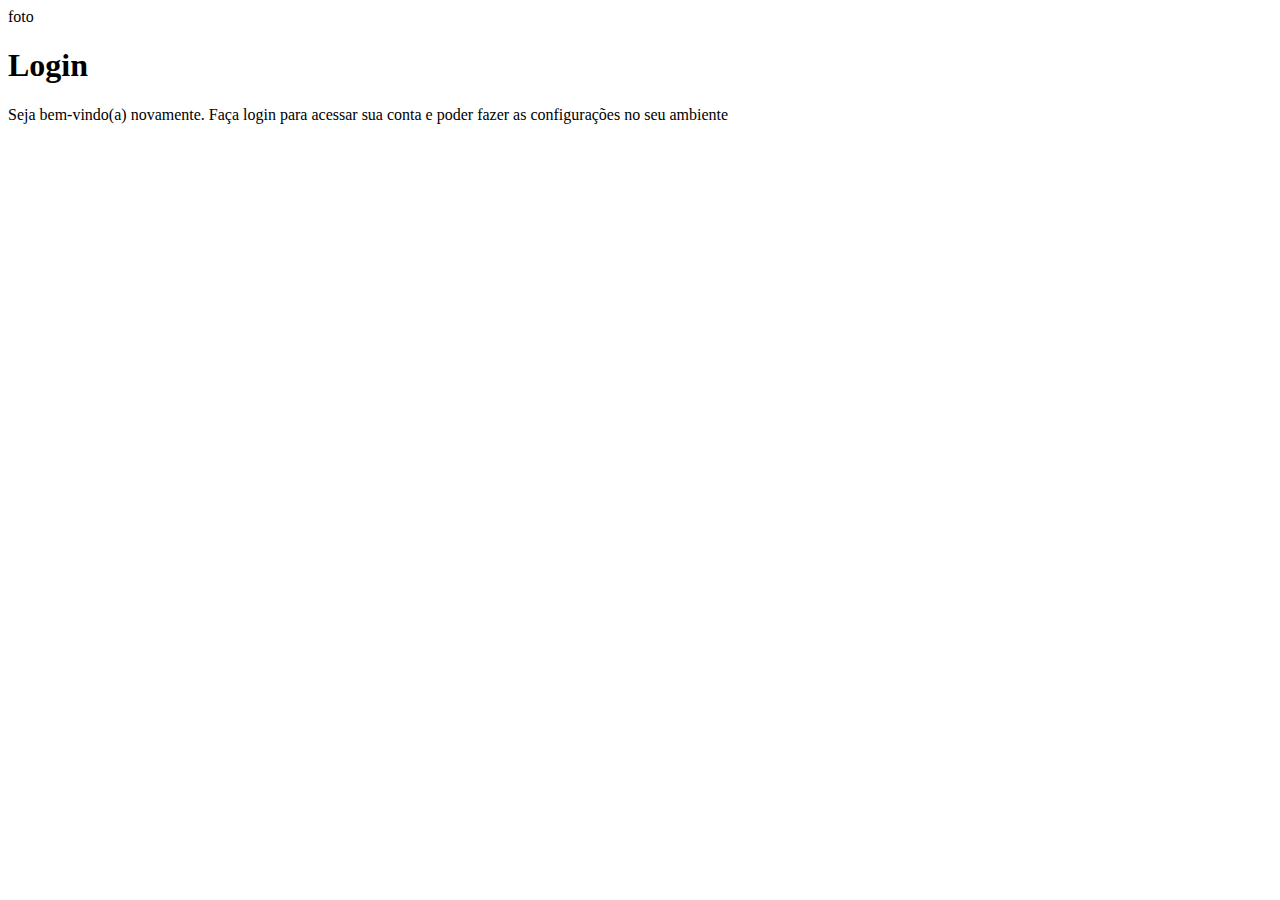
==== index.html @ 026d3ea8 "criando o esqueleto do projeto da tela de login" ====
<!DOCTYPE html>
<html lang="pt-br">
<head>
    <meta charset="UTF-8">
    <meta name="viewport" content="width=device-width, initial-scale=1.0">
    <title>Projeto tela login</title>
    <link rel="stylesheet" href="estilos/style.css">
</head>
<body>
    <main>
        <section id="login">
            <div id="imagem">
                foto

            </div>
            <div id="formulario">
                <h1>Login</h1>
                <p>Seja bem-vindo(a) novamente. Faça login para acessar sua conta e poder fazer as configurações no seu ambiente</p>

            </div>

        </section>
    </main>
    
</body>
</html>
---- estilos/style.css ----
@charset "UTF-8";


/* paleta de cores

verde: #49a09d
Lilás: #5f2c82
*/
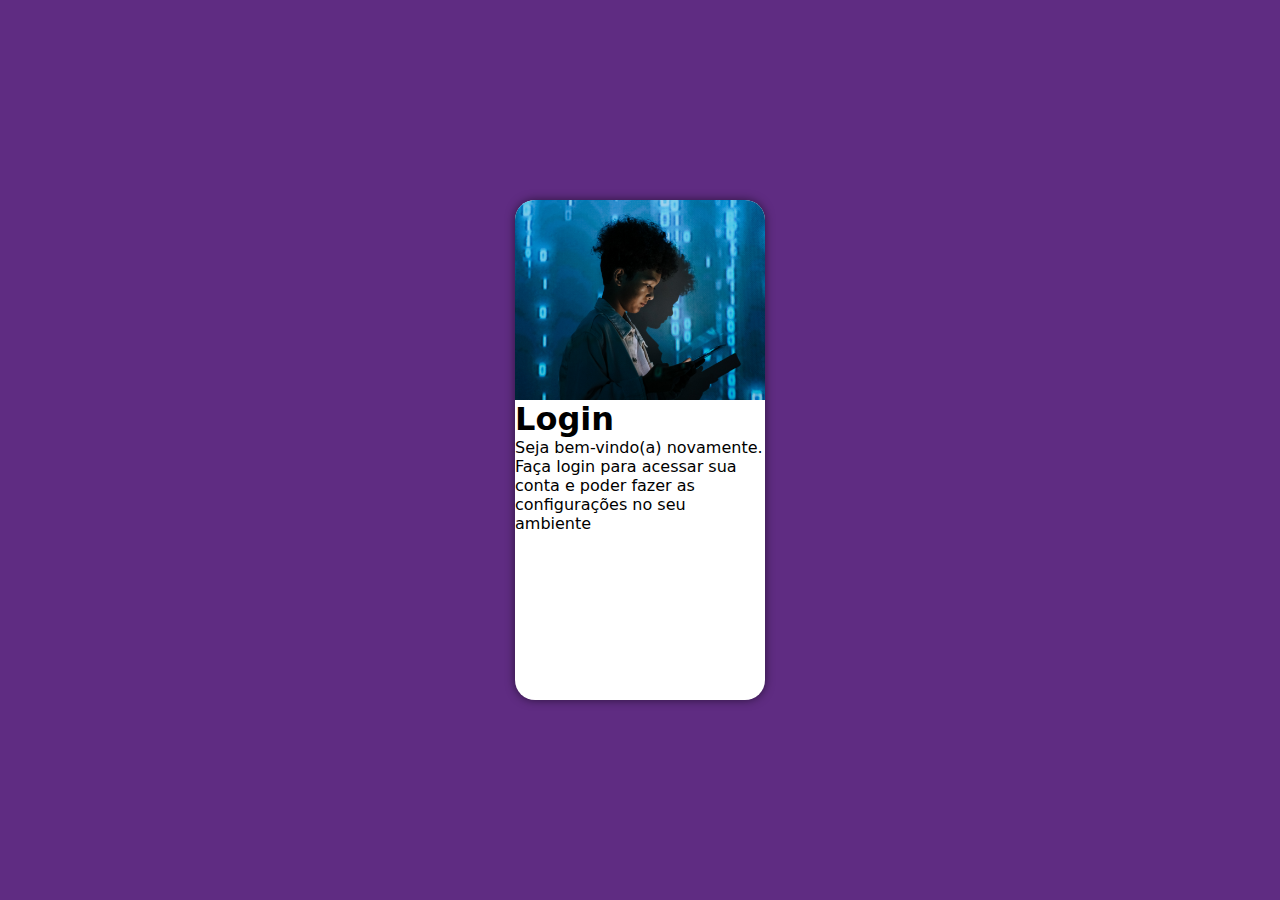
==== commit ae7ac2f9: "criando a interface" ====
--- a/index.html
+++ b/index.html
@@ -10,7 +10,6 @@
     <main>
         <section id="login">
             <div id="imagem">
-                foto
 
             </div>
             <div id="formulario">
--- a/estilos/style.css
+++ b/estilos/style.css
@@ -5,4 +5,53 @@
 
 verde: #49a09d
 Lilás: #5f2c82
-*/+*/
+
+*{
+    margin: 0px;
+    padding: 0px;
+    font-family: system-ui, -apple-system, BlinkMacSystemFont, 'Segoe UI', Roboto, Oxygen, Ubuntu, Cantarell, 'Open Sans', 'Helvetica Neue', sans-serif;
+    box-sizing: border-box;
+}
+
+body,html{
+    background-color:  #5f2c82;
+    height: 100vh;
+    width: 100vw;
+
+}
+
+main{
+    position: relative;
+    width: 100vw;
+    height: 100vh;
+}
+section#login{
+    position: absolute;
+    top: 50%;
+    left: 50%;
+    transform: translate(-50%, -50%);
+    overflow: hidden;
+
+
+
+    background-color: white;
+    width: 250px;
+    height: 500px;
+    border-radius: 20px;
+    box-shadow: 0px 0px 10px rgba(0, 0, 0, 0.548);
+}
+
+section#login > div#imagem{
+    background: url(../imagens/arquivo-metal.jpg);
+    height: 200px;
+    background-size: cover;
+    background-repeat: no-repeat;
+    background-position: center center;
+    display: block;
+
+}
+
+section#login > div#formulario{
+
+}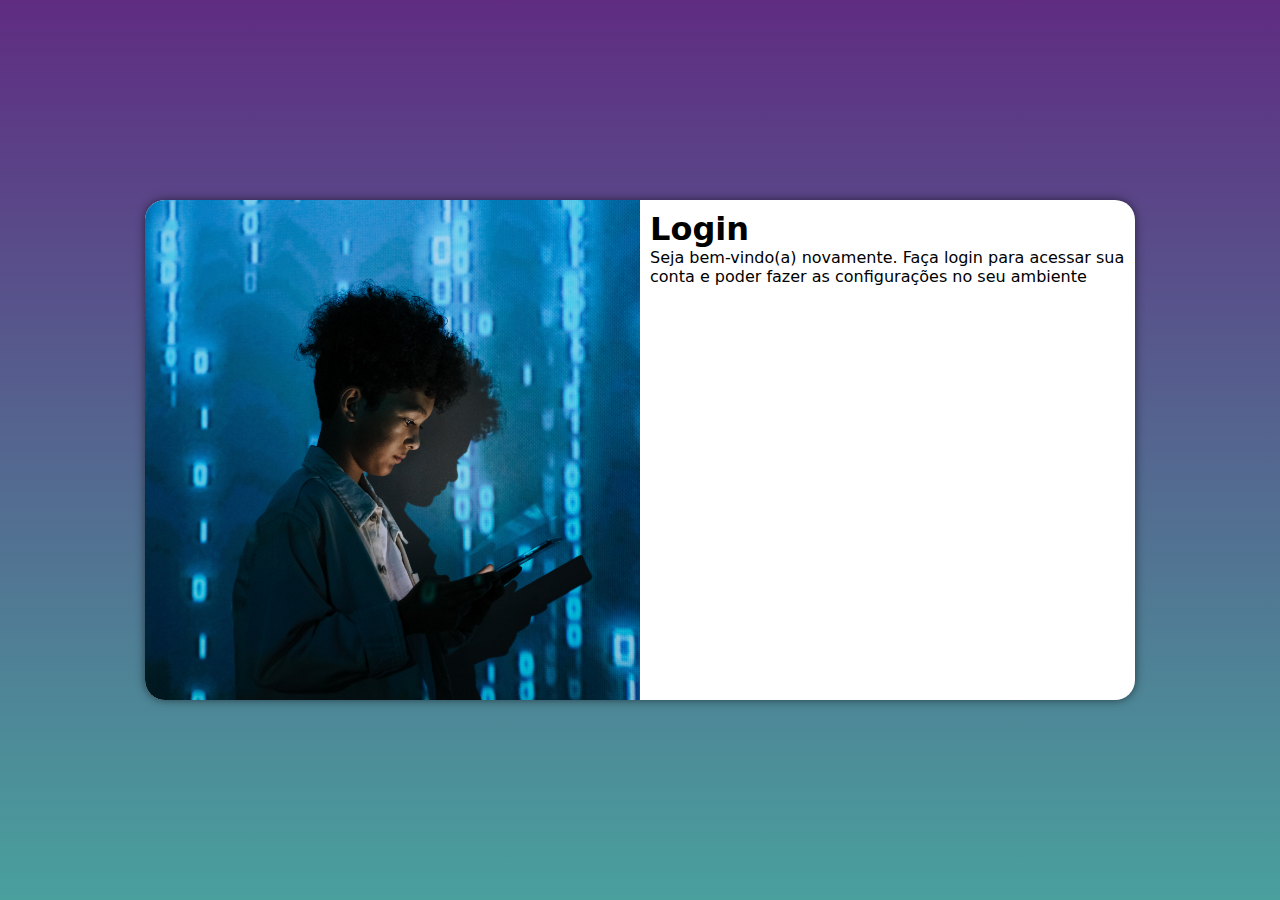
==== commit 813926b0: "media query para outras telas" ====
--- a/index.html
+++ b/index.html
@@ -5,6 +5,7 @@
     <meta name="viewport" content="width=device-width, initial-scale=1.0">
     <title>Projeto tela login</title>
     <link rel="stylesheet" href="estilos/style.css">
+    <link rel="stylesheet" href="estilos/media-querys.css">
 </head>
 <body>
     <main>
@@ -15,6 +16,7 @@
             <div id="formulario">
                 <h1>Login</h1>
                 <p>Seja bem-vindo(a) novamente. Faça login para acessar sua conta e poder fazer as configurações no seu ambiente</p>
+                <form action="login.php" method="post"></form>
 
             </div>
 
--- a/estilos/style.css
+++ b/estilos/style.css
@@ -12,6 +12,10 @@
     padding: 0px;
     font-family: system-ui, -apple-system, BlinkMacSystemFont, 'Segoe UI', Roboto, Oxygen, Ubuntu, Cantarell, 'Open Sans', 'Helvetica Neue', sans-serif;
     box-sizing: border-box;
+}
+
+body{
+    background-image: linear-gradient(to top, #49a09d, #5f2c82 );
 }
 
 body,html{
@@ -40,6 +44,9 @@
     height: 500px;
     border-radius: 20px;
     box-shadow: 0px 0px 10px rgba(0, 0, 0, 0.548);
+
+    transition: width .3s, height .3s;
+    transition-timing-function: ease;
 }
 
 section#login > div#imagem{
@@ -53,5 +60,7 @@
 }
 
 section#login > div#formulario{
+    display: block;
+    padding: 10px;
 
 }--- a/estilos/media-querys.css
+++ b/estilos/media-querys.css
@@ -0,0 +1,46 @@
+@charset "UTF-8";
+
+@media screen and (min-width: 768px) and (max-width: 992px) {
+
+    section#login{
+        width: 85vw;
+    }
+
+    section#login > div#imagem{
+        float: left;
+        width: 30vw;
+        height: 100%;
+
+    }
+    section#login > div#fomulario{
+        float: left;
+        width: 70%;
+        
+        
+
+    }
+}
+
+@media  screen and (min-width: 992px) {
+    section#login{
+        width: 990px;
+    }
+   
+   
+    section#login > div#imagem{
+        float: left;
+        width: 50%;
+        height: 100%;
+
+    }
+    section#login > div#formulario{
+        float: right;
+        width: 50%;
+    }
+    
+    body{
+        background-image: linear-gradient(to top, #49a09d, #5f2c82 );
+    }
+
+    
+}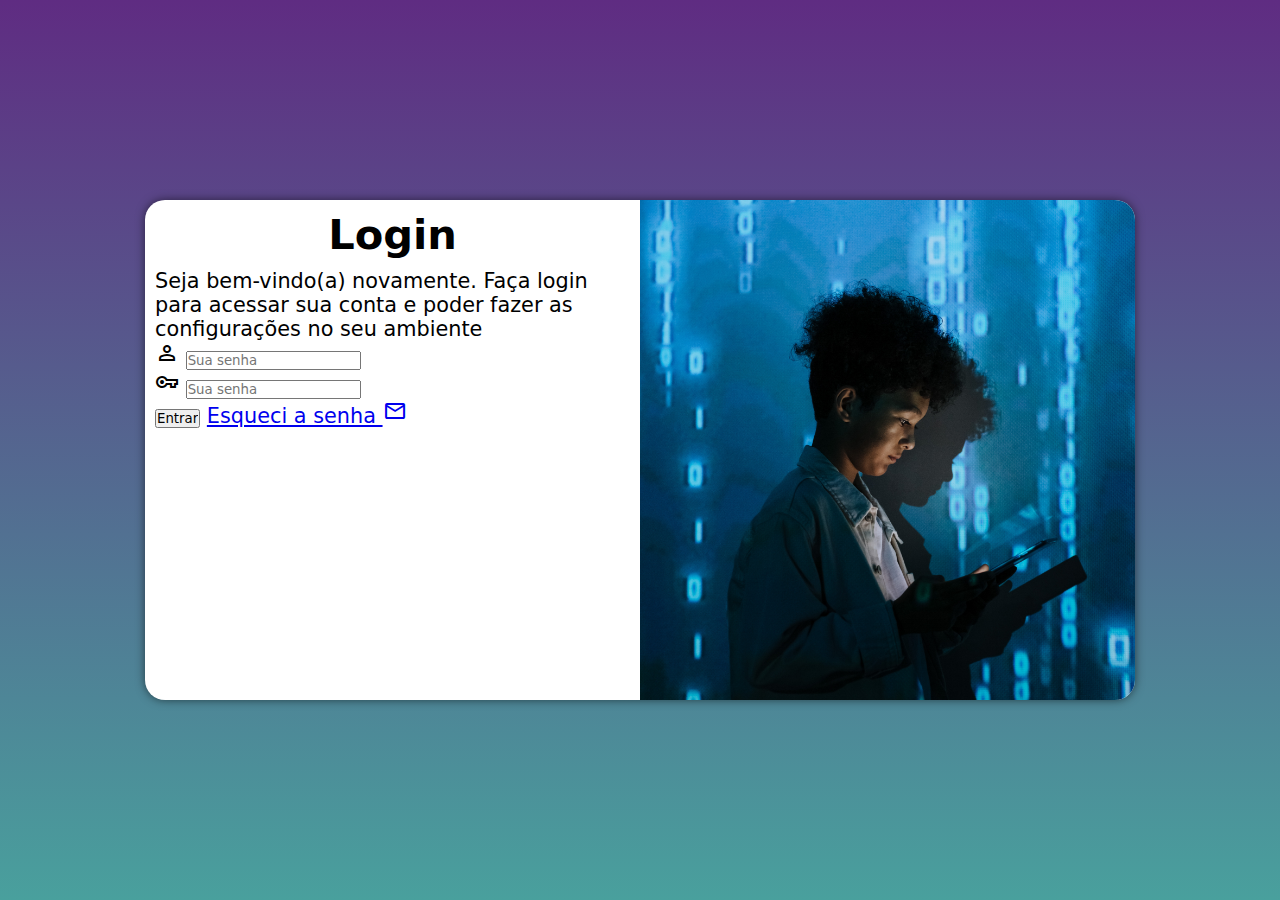
==== commit 34183dd6: "adicionei o formulário da tela de login" ====
--- a/index.html
+++ b/index.html
@@ -6,6 +6,7 @@
     <title>Projeto tela login</title>
     <link rel="stylesheet" href="estilos/style.css">
     <link rel="stylesheet" href="estilos/media-querys.css">
+    <link rel="stylesheet" href="https://fonts.googleapis.com/css2?family=Material+Symbols+Outlined:opsz,wght,FILL,GRAD@20..48,100..700,0..1,-50..200" />
 </head>
 <body>
     <main>
@@ -16,7 +17,26 @@
             <div id="formulario">
                 <h1>Login</h1>
                 <p>Seja bem-vindo(a) novamente. Faça login para acessar sua conta e poder fazer as configurações no seu ambiente</p>
-                <form action="login.php" method="post"></form>
+                <form action="login.php" method="post" autocomplete="">
+
+                    <div class="campo">
+                        <span class="material-symbols-outlined">
+                            person
+                            </span>
+                        <input type="email" name="login" id="ilogin" placeholder="Sua senha" autocomplete="email" required maxlength="30">
+                        <label for="ilogin"></label>
+                    </div>
+
+                    <div class="campo">
+                        <span class="material-symbols-outlined">
+                            vpn_key
+                            </span>
+                        <input type="password" name="senha" id="isenha" placeholder="Sua senha" autocomplete="current-password" required maxlength="4">
+                        <label for="isenha"></label>
+                    </div>
+                    <input type="submit" value="Entrar">
+                    <a href="esqueci.html" target="_blank">Esqueci a senha <i class="material-symbols-outlined">mail</i></a>
+                </form>
 
             </div>
 
--- a/estilos/style.css
+++ b/estilos/style.css
@@ -63,4 +63,14 @@
     display: block;
     padding: 10px;
 
+}
+
+div#formulario > h1{
+    text-align: center;
+    margin-bottom: 10px;
+
+}
+
+div#formulario{
+    font-size: 1em;
 }--- a/estilos/media-querys.css
+++ b/estilos/media-querys.css
@@ -19,6 +19,9 @@
         
 
     }
+    div#formulario{
+        font-size: 1.2em;
+    }
 }
 
 @media  screen and (min-width: 992px) {
@@ -28,19 +31,22 @@
    
    
     section#login > div#imagem{
-        float: left;
+        float: right;
         width: 50%;
         height: 100%;
 
     }
     section#login > div#formulario{
-        float: right;
+        float: left;
         width: 50%;
     }
     
     body{
         background-image: linear-gradient(to top, #49a09d, #5f2c82 );
     }
+    div#formulario{
+        font-size: 1.3em;
+    }
 
     
 }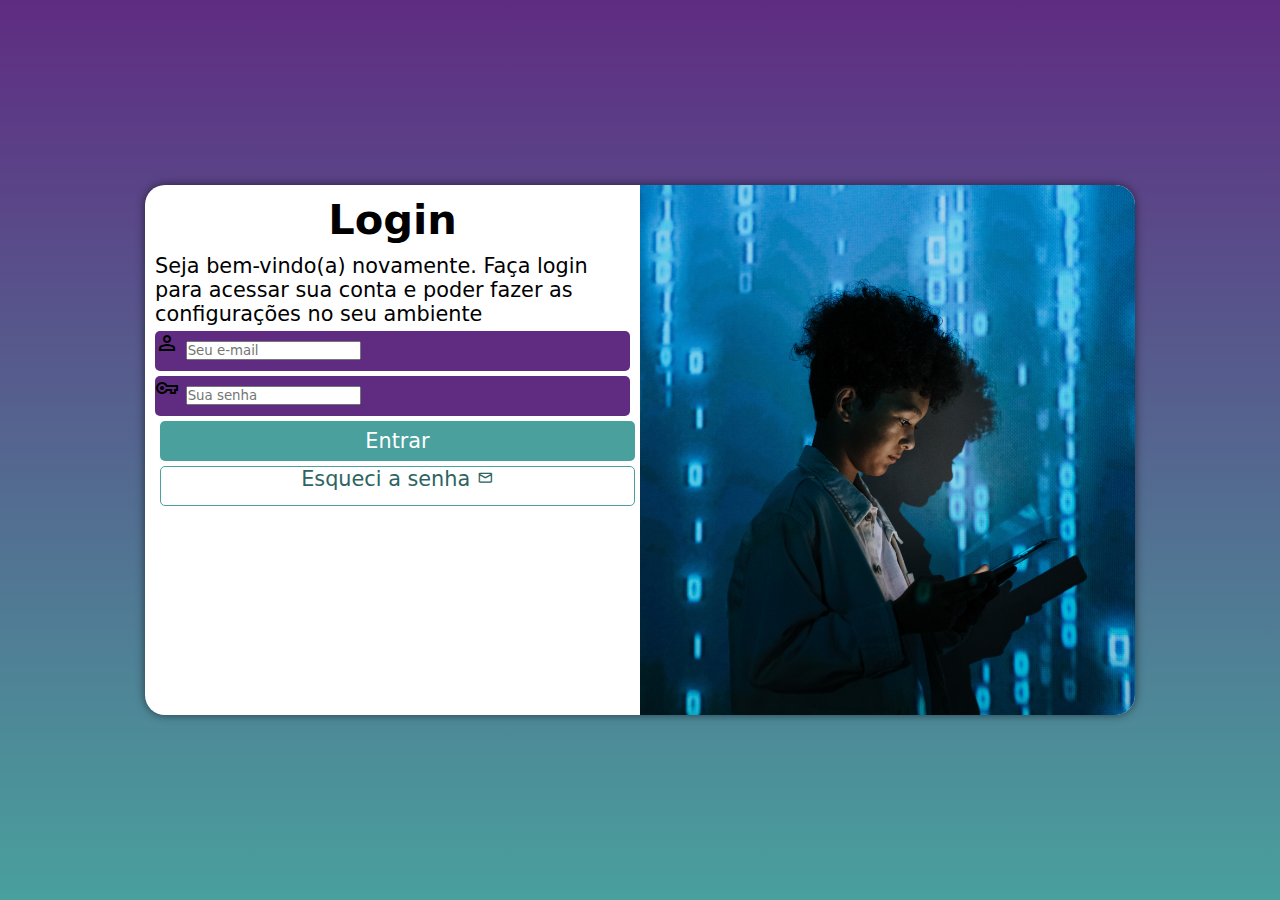
==== commit 1eaacd51: "formatação do formulario" ====
--- a/index.html
+++ b/index.html
@@ -23,8 +23,8 @@
                         <span class="material-symbols-outlined">
                             person
                             </span>
-                        <input type="email" name="login" id="ilogin" placeholder="Sua senha" autocomplete="email" required maxlength="30">
-                        <label for="ilogin"></label>
+                        <input type="email" name="login" id="ilogin" placeholder="Seu e-mail" autocomplete="email" required maxlength="30">
+                        <label for="ilogin">Login</label>
                     </div>
 
                     <div class="campo">
@@ -32,10 +32,10 @@
                             vpn_key
                             </span>
                         <input type="password" name="senha" id="isenha" placeholder="Sua senha" autocomplete="current-password" required maxlength="4">
-                        <label for="isenha"></label>
+                        <label for="isenha">Senha</label>
                     </div>
-                    <input type="submit" value="Entrar">
-                    <a href="esqueci.html" target="_blank">Esqueci a senha <i class="material-symbols-outlined">mail</i></a>
+                    <input type="submit" value="Entrar" id="btn-entrar">
+                    <a href="esqueci.html" target="_blank" id="btn-senha">Esqueci a senha <i class="material-symbols-outlined">mail</i></a>
                 </form>
 
             </div>
--- a/estilos/style.css
+++ b/estilos/style.css
@@ -40,8 +40,8 @@
 
 
     background-color: white;
-    width: 250px;
-    height: 500px;
+    width: 260px;
+    height: 530px;
     border-radius: 20px;
     box-shadow: 0px 0px 10px rgba(0, 0, 0, 0.548);
 
@@ -73,4 +73,62 @@
 
 div#formulario{
     font-size: 1em;
+}
+
+form > div.campo{
+    background-color: #602c82;
+    width: 100%;
+    display: block;
+    height: 40px;
+    border-radius: 5px;
+    margin: 5px 0px;
+
+}
+
+div.campo label{
+    display: none;
+}
+
+form > input#btn-entrar{
+    display: block;
+    font-size: 1em;
+    width: 100%;
+    height: 40px;
+    background-color:#49a09d;
+    color: white;
+    border: none;
+    border-radius: 5px;
+    cursor: pointer;
+    margin: 5px;
+    
+
+}
+form > input#btn-entrar:hover{
+    background-color: #2d6462;
+
+}
+
+form > a#btn-senha{
+    display: block;
+    font-size: 1em;
+    width: 100%;
+    height: 40px;
+    background-color:white;
+    color: #2d6462;
+    border: 1px solid #49a09d;
+    border-radius: 5px;
+    cursor: pointer;
+    margin: 5px;
+    text-decoration: none;
+    text-align: center;
+    
+}
+
+form > a#btn-senha:hover{
+    background-color: #0a6b68;
+    color: white;
+}
+
+form > a#btn-senha > i{
+    font-size: 0.8em;
 }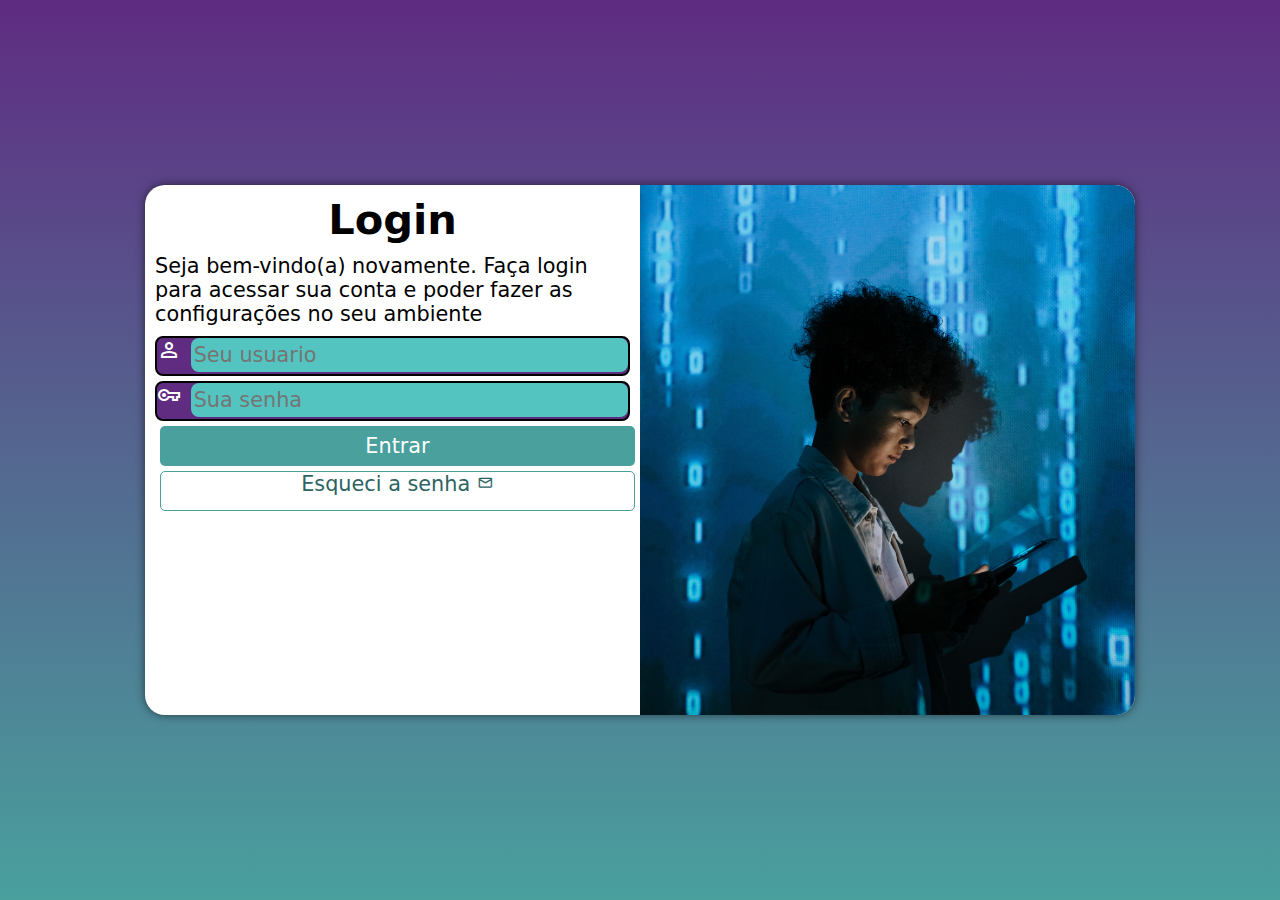
==== commit cf02c436: "atualizando validação em js" ====
--- a/index.html
+++ b/index.html
@@ -7,6 +7,7 @@
     <link rel="stylesheet" href="estilos/style.css">
     <link rel="stylesheet" href="estilos/media-querys.css">
     <link rel="stylesheet" href="https://fonts.googleapis.com/css2?family=Material+Symbols+Outlined:opsz,wght,FILL,GRAD@20..48,100..700,0..1,-50..200" />
+
 </head>
 <body>
     <main>
@@ -17,24 +18,24 @@
             <div id="formulario">
                 <h1>Login</h1>
                 <p>Seja bem-vindo(a) novamente. Faça login para acessar sua conta e poder fazer as configurações no seu ambiente</p>
-                <form action="login.php" method="post" autocomplete="">
+                <form >
 
                     <div class="campo">
                         <span class="material-symbols-outlined">
                             person
                             </span>
-                        <input type="email" name="login" id="ilogin" placeholder="Seu e-mail" autocomplete="email" required maxlength="30">
-                        <label for="ilogin">Login</label>
+                        <input type="txt" name="logiin" id="usuario" placeholder="Seu usuario" class="form-control" >
+                        <label for="usuario">Login</label>
                     </div>
 
                     <div class="campo">
                         <span class="material-symbols-outlined">
                             vpn_key
                             </span>
-                        <input type="password" name="senha" id="isenha" placeholder="Sua senha" autocomplete="current-password" required maxlength="4">
-                        <label for="isenha">Senha</label>
+                        <input type="password" name="senhaa" id="senha" placeholder="Sua senha" autocomplete="current-password"  class="form-control" >
+                        <label for="senha">Senha</label>
                     </div>
-                    <input type="submit" value="Entrar" id="btn-entrar">
+                    <input type="submit" value="Entrar" id="btn-entrar" class="btn btn-sucess form-control">
                     <a href="esqueci.html" target="_blank" id="btn-senha">Esqueci a senha <i class="material-symbols-outlined">mail</i></a>
                 </form>
 
@@ -42,6 +43,8 @@
 
         </section>
     </main>
-    
+    <script type="text/javascript" src="validar.js">
+
+    </script>
 </body>
 </html>--- a/estilos/style.css
+++ b/estilos/style.css
@@ -40,7 +40,7 @@
 
 
     background-color: white;
-    width: 260px;
+    width: 280px;
     height: 530px;
     border-radius: 20px;
     box-shadow: 0px 0px 10px rgba(0, 0, 0, 0.548);
@@ -80,13 +80,44 @@
     width: 100%;
     display: block;
     height: 40px;
-    border-radius: 5px;
+    border-radius: 8px;
     margin: 5px 0px;
+    border: 2px solid black ;
 
 }
 
 div.campo label{
     display: none;
+}
+
+div.campo >  i{
+    color: white;
+    font-size: 1em;
+    width: 40px;
+
+}
+
+div.campo{
+    color: white;
+    font-size: 1em;
+    
+}
+
+div.campo > input{
+    background-color: #54c4c0;
+   font-size: 1em;
+   width: calc(100% - 34px);
+   height: 95%;
+   border: 0px;
+   border-radius: 8px;
+   padding: 3px;
+   transform: translateY(2px);
+   transform: translateX(3px);
+   
+}
+div.campo > input:focus-within{
+    background-color: white;
+    border: none;
 }
 
 form > input#btn-entrar{
--- a/estilos/media-querys.css
+++ b/estilos/media-querys.css
@@ -3,7 +3,7 @@
 @media screen and (min-width: 768px) and (max-width: 992px) {
 
     section#login{
-        width: 85vw;
+        width: 86vw;
     }
 
     section#login > div#imagem{
@@ -47,6 +47,10 @@
     div#formulario{
         font-size: 1.3em;
     }
+    div#formulario > p{
+        font-size: 1em;
+        margin: 10px 0px;
+    }
 
     
 }